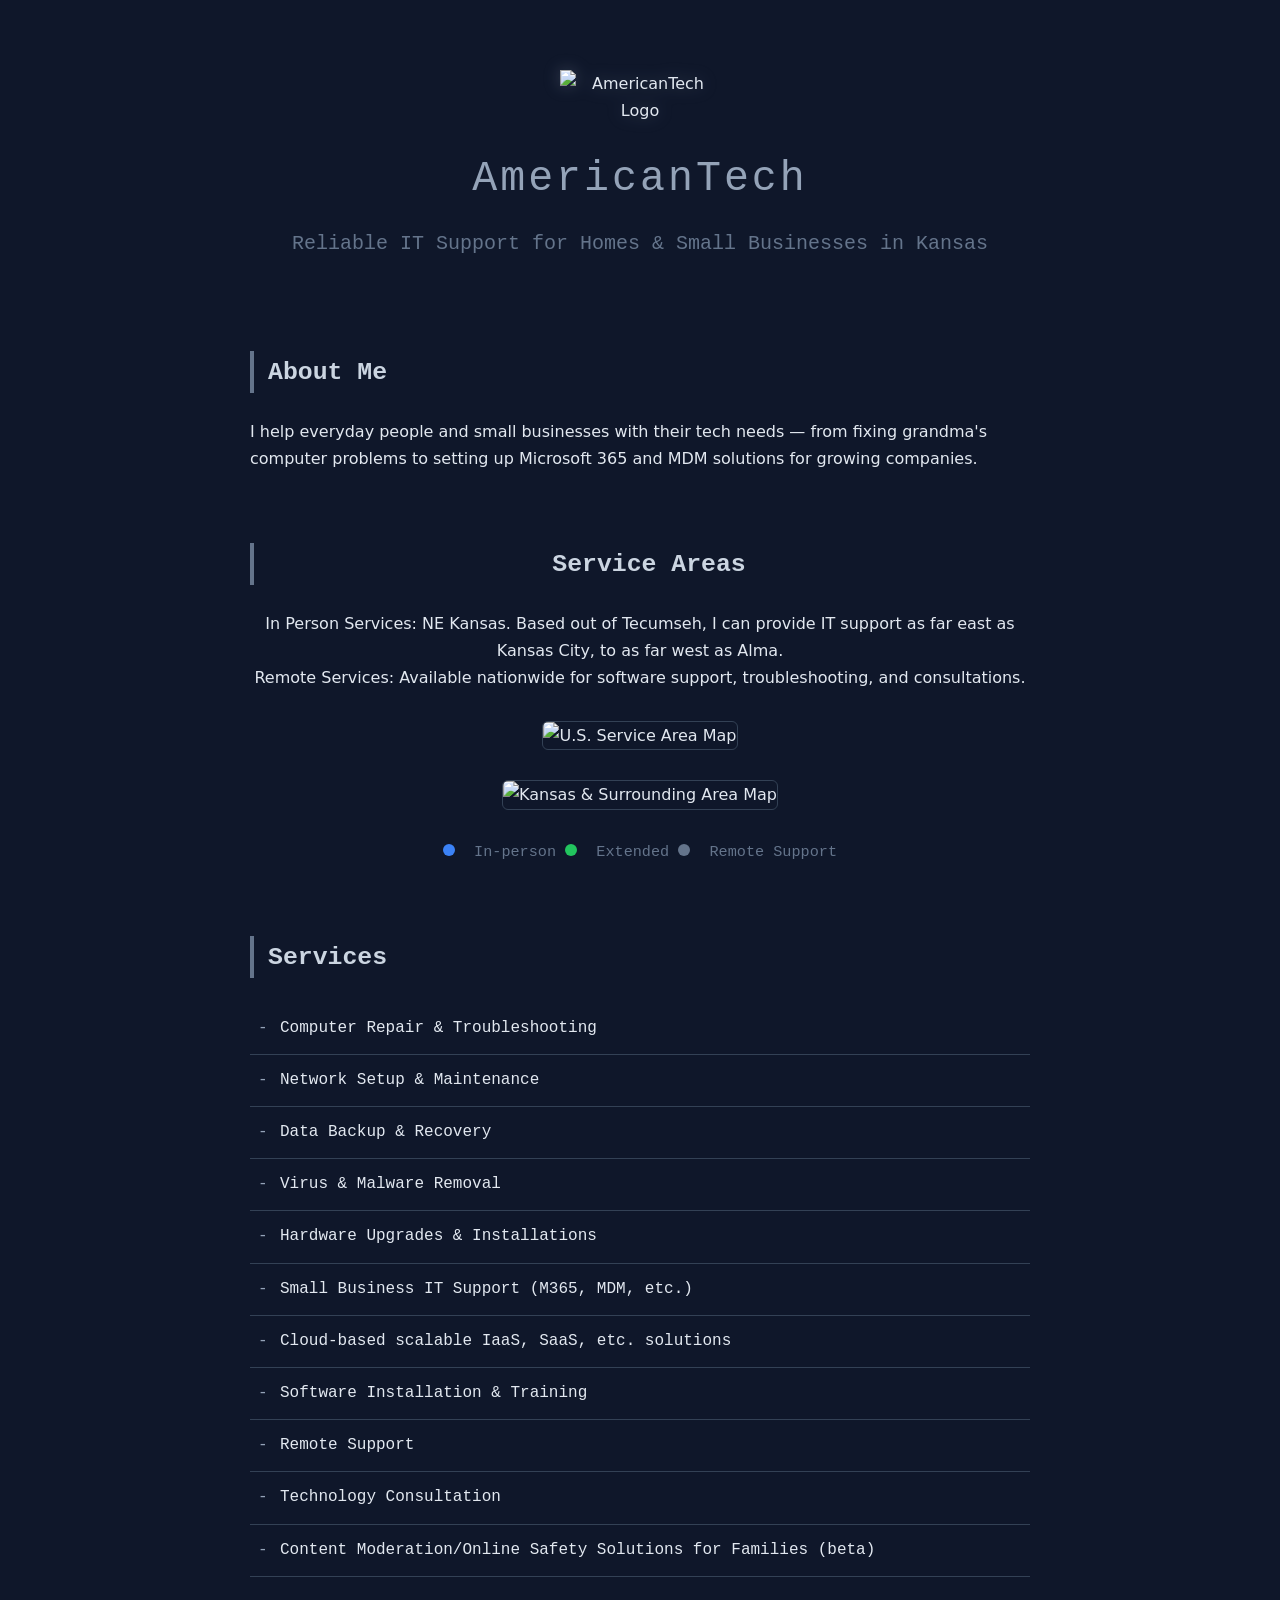
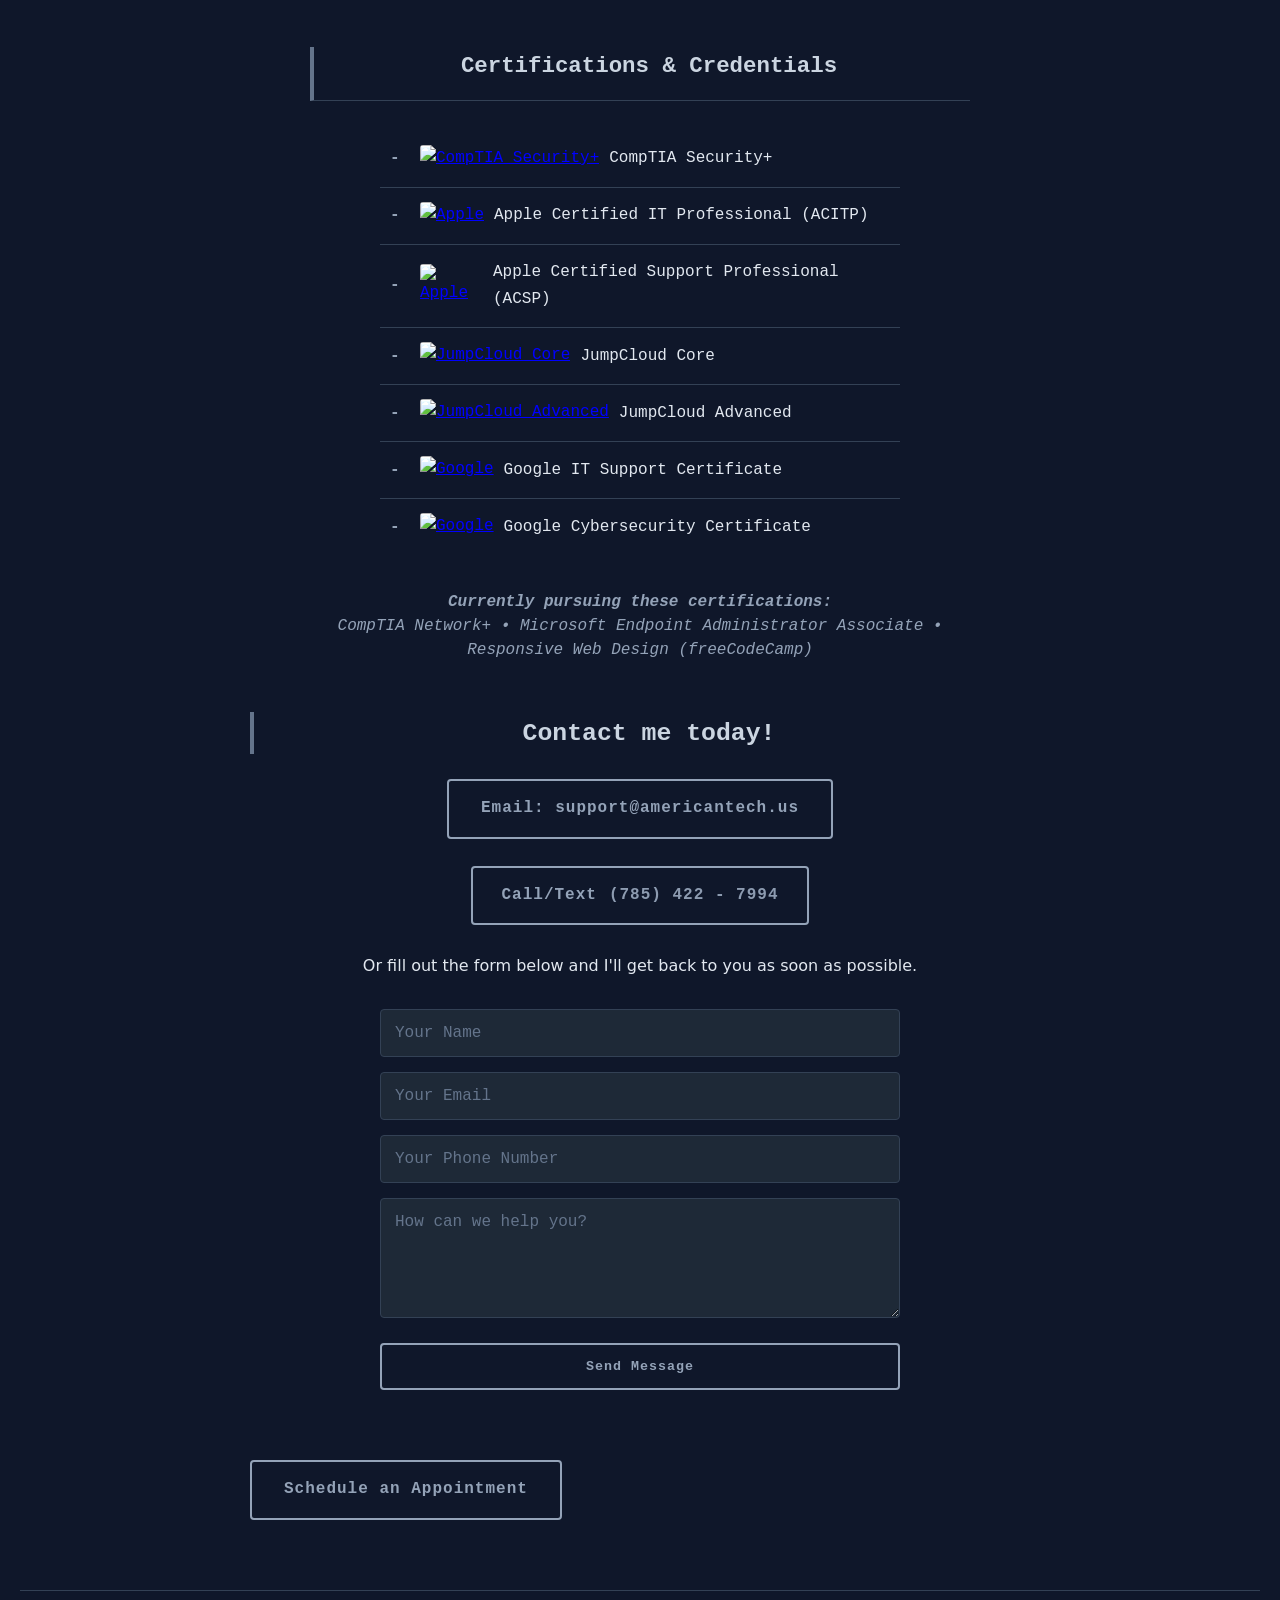
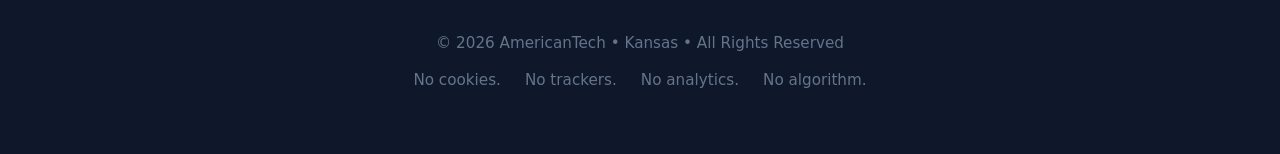
==== index.html @ 31644915 "added proton calendar link" ====
<!DOCTYPE html>
<html lang="en">
<head>
    <meta charset="UTF-8">
    <meta name="viewport" content="width=device-width, initial-scale=1.0">
    <meta http-equiv="X-UA-Compatible" content="ie=edge">
    <title>AmericanTech | Kansas IT Support</title>

    <!-- Favicons -->
    <link rel="apple-touch-icon" sizes="180x180" href="/apple-touch-icon.png">
    <link rel="icon" type="image/png" sizes="32x32" href="/favicon-32x32.png">
    <link rel="icon" type="image/png" sizes="16x16" href="/favicon-16x16.png">
    <link rel="manifest" href="/site.webmanifest">

    <!-- Open Graph -->
    <meta property="og:title" content="AmericanTech | Kansas IT Support">
    <meta property="og:description" content="Reliable IT support for homes and small businesses in Kansas. Computer repair, Microsoft 365, MDM, and more.">
    <meta property="og:image" content="https://i.imgur.com/OjDt1sA.png">
    <meta property="og:type" content="website">

    <link rel="stylesheet" href="style.css">
</head>
<body>
    <main>
        <header>
            <img src="https://i.imgur.com/STsCHxp.png" alt="AmericanTech Logo" class="logo">
            <h1>AmericanTech</h1>
            <p class="tagline">Reliable IT Support for Homes & Small Businesses in Kansas</p>
        </header>

        <section class="about">
            <h2>About Me</h2>
            <p>I help everyday people and small businesses with their tech needs — from fixing grandma's computer problems to setting up Microsoft 365 and MDM solutions for growing companies.</p>
        </section>

        <section class="service-areas">
            <h2>Service Areas</h2>
            <p>In Person Services: NE Kansas. Based out of Tecumseh, I can provide IT support as far east as Kansas City, to as far west as Alma.</p>
            <p>Remote Services: Available nationwide for software support, troubleshooting, and consultations.</p>

            <div class="maps-container">
                <div class="map-item">
                    <img src="https://i.imgur.com/ue4Z1I2.png" alt="U.S. Service Area Map" class="service-map">
                </div>
                <div class="map-item">
                    <img src="https://i.imgur.com/4aeCOlP.png" alt="Kansas & Surrounding Area Map" class="service-map">
                </div>
            </div>

            <p class="legend">
    <span><span class="blue-dot"></span> In-person</span>
    <span><span class="green-dot"></span> Extended</span>
    <span><span class="grey-dot"></span> Remote Support</span>
            </p>
        </section>

        <!-- Lightbox Modal -->
        <div id="imageModal" class="modal">
            <span class="close">&times;</span>
            <img class="modal-content" id="modalImage">
        </div>

        <section class="services">
            <h2>Services</h2>
            <ul>
                <li>Computer Repair & Troubleshooting</li>
                <li>Network Setup & Maintenance</li>
                <li>Data Backup & Recovery</li>
                <li>Virus & Malware Removal</li>
                <li>Hardware Upgrades & Installations</li>
                <li>Small Business IT Support (M365, MDM, etc.)</li>
                <li>Cloud-based scalable IaaS, SaaS, etc. solutions
                <li>Software Installation & Training</li>
                <li>Remote Support</li>
                <li>Technology Consultation</li>
                <li>Content Moderation/Online Safety Solutions for Families (beta)</li>
            </ul>
        </section>

        <section class="certifications">
    <h2>Certifications & Credentials</h2>
    <ul>
        <li>
            <a href="https://www.credly.com/badges/e0374ec5-30a9-43d9-974e-ed17406a9a95/public_url" 
               target="_blank" rel="noopener noreferrer">
                <img src="https://i.imgur.com/MEglCe9.png" alt="CompTIA Security+" class="cert-logo">
            </a>
            <a href="https://www.credly.com/badges/e0374ec5-30a9-43d9-974e-ed17406a9a95/public_url" 
               target="_blank" rel="noopener noreferrer" class="cert-text-link">
                CompTIA Security+
            </a>
        </li>
        <li>
            <a href="https://www.credly.com/badges/e6b639a4-8bae-4898-a53c-46f7df74fb2b/public_url" 
               target="_blank" rel="noopener noreferrer">
                <img src="https://i.imgur.com/LoBJyKa.jpg" alt="Apple" class="cert-logo">
            </a>
            <a href="https://www.credly.com/badges/e6b639a4-8bae-4898-a53c-46f7df74fb2b/public_url" 
               target="_blank" rel="noopener noreferrer" class="cert-text-link">
                Apple Certified IT Professional (ACITP)
            </a>
        </li>
        <li>
            <a href="https://www.credly.com/badges/9a7cb357-e972-4f66-93a4-2a0abbffe0ad/public_url" 
               target="_blank" rel="noopener noreferrer">
                <img src="https://i.imgur.com/LoBJyKa.jpg" alt="Apple" class="cert-logo">
            </a>
            <a href="https://www.credly.com/badges/9a7cb357-e972-4f66-93a4-2a0abbffe0ad/public_url" 
               target="_blank" rel="noopener noreferrer" class="cert-text-link">
                Apple Certified Support Professional (ACSP)
            </a>
        </li>
        <li>
            <a href="https://www.credly.com/badges/0f497268-2b4e-4050-8887-221978a3150c/public_url" 
               target="_blank" rel="noopener noreferrer">
                <img src="https://i.imgur.com/jAkARPW.jpeg" alt="JumpCloud Core" class="cert-logo">
            </a>
            <a href="https://www.credly.com/badges/0f497268-2b4e-4050-8887-221978a3150c/public_url" 
               target="_blank" rel="noopener noreferrer" class="cert-text-link">
                JumpCloud Core
            </a>
        </li>
        <li>
            <a href="https://www.credly.com/badges/45c05d7d-54f4-44d7-ae48-1dbff0b9983d/public_url" 
               target="_blank" rel="noopener noreferrer">
                <img src="https://i.imgur.com/jAkARPW.jpeg" alt="JumpCloud Advanced" class="cert-logo">
            </a>
            <a href="https://www.credly.com/badges/45c05d7d-54f4-44d7-ae48-1dbff0b9983d/public_url" 
               target="_blank" rel="noopener noreferrer" class="cert-text-link">
                JumpCloud Advanced
            </a>
        </li>
        <li>
            <a href="https://www.credly.com/badges/65a266fc-5dd4-475c-aef1-70b13d8031a7/public_url" 
               target="_blank" rel="noopener noreferrer">
                <img src="https://i.imgur.com/poLG7Zv.jpeg" alt="Google" class="cert-logo">
            </a>
            <a href="https://www.credly.com/badges/65a266fc-5dd4-475c-aef1-70b13d8031a7/public_url" 
               target="_blank" rel="noopener noreferrer" class="cert-text-link">
                Google IT Support Certificate
            </a>
        </li>
        <li>
            <a href="https://www.credly.com/badges/c6a2cbba-5764-485b-87e7-cbfbe67cacf2/public_url" 
               target="_blank" rel="noopener noreferrer">
                <img src="https://i.imgur.com/poLG7Zv.jpeg" alt="Google" class="cert-logo">
            </a>
            <a href="https://www.credly.com/badges/c6a2cbba-5764-485b-87e7-cbfbe67cacf2/public_url" 
               target="_blank" rel="noopener noreferrer" class="cert-text-link">
                Google Cybersecurity Certificate
            </a>
        </li>
    </ul>
    
    <p class="currently-working">
        <strong>Currently pursuing these certifications:</strong><br>
        CompTIA Network+ • Microsoft Endpoint Administrator Associate • Responsive Web Design (freeCodeCamp)
    </p>
</section>

        <section class="contact">
            <h2>Contact me today!</h2>
            
            <a href="mailto:support@americantech.us" class="btn">Email: support@americantech.us</a>
            <br><br>
            <a href="tel:7854227994" class="btn phone-btn">
    <span class="btn-text">Call/Text</span>
    <span class="phone-number">(785) 422 - 7994</span>
</a>
            <br><br>
            <p>Or fill out the form below and I'll get back to you as soon as possible.</p>

            <form id="contact-form" class="contact-form">
                <input type="text" name="name" placeholder="Your Name" required>
                <input type="email" name="email" placeholder="Your Email" required>
                <input type="tel" name="phone" placeholder="Your Phone Number">
                <textarea name="message" placeholder="How can we help you?" rows="5" required></textarea>
                <input type="hidden" name="_subject" value="New Contact Form Submission - AmericanTech.us">
                <button type="submit" class="btn">Send Message</button>
            </form>

            <div id="success-message" class="success-message" style="display: none;">
                <h3>Thank you!</h3>
                <p>Your message has been sent successfully.<br>I’ll get back to you as soon as possible.</p>
            </div>
        </section>
        <section> 
<a href="https://calendar.proton.me/bookings#OFchzeEHmMRpaIDVRrzxe9zcpoV0NILUfD890paHJgc=" 
   target="_blank" 
   rel="noopener" 
   class="btn">
   Schedule an Appointment
</a> </section>
    </main>

    <footer>
    <p>&copy; 2026 AmericanTech • Kansas • <span>All Rights Reserved</span></p>
    
    <p class="privacy-statement">
        <span>No cookies.</span>
        <span>No trackers.</span>
        <span>No analytics.</span>
        <span>No algorithm.</span>
    </p>
    </footer>

    <script>
    // Lightbox w/ zoom & android back button support
    document.addEventListener('DOMContentLoaded', function() {
        const modal = document.getElementById("imageModal");
        const modalImg = document.getElementById("modalImage");
        const images = document.querySelectorAll('.service-map');
        let isZoomed = false;

        // Open modal when clicking a map on the page
        images.forEach(img => {
            img.addEventListener('click', function() {
                modal.style.display = "flex";
                modalImg.src = this.src;
                resetZoom();
            });
        });

        function resetZoom() {
            isZoomed = false;
            modalImg.style.transform = 'scale(1)';
            modalImg.style.transformOrigin = 'center center';
        }

        // Click / tap on the big image inside the modal = zoom at that exact point
        modalImg.addEventListener('click', function(e) {
            e.stopPropagation();   // don't close the modal

            if (!isZoomed) {
                // Get click position relative to the image
                const rect = modalImg.getBoundingClientRect();
                const xPercent = ((e.clientX - rect.left) / rect.width) * 100;
                const yPercent = ((e.clientY - rect.top) / rect.height) * 100;

                // Zoom in at the clicked point
                modalImg.style.transformOrigin = `${xPercent}% ${yPercent}%`;
                modalImg.style.transform = 'scale(2.5)';   // you can change 2.5 to 2 or 3
                isZoomed = true;
            } else {
                resetZoom();
            }
        });

        // Close with X or clicking outside the image
        document.querySelector('.close').addEventListener('click', () => {
            modal.style.display = "none";
            resetZoom();
        });

        modal.addEventListener('click', (e) => {
            if (e.target === modal) {
                modal.style.display = "none";
                resetZoom();
            }
        });
    });
    </script>

    <script>
        // Contact form with Formspree (no redirect)
        const form = document.getElementById('contact-form');
        const successMessage = document.getElementById('success-message');

        form.addEventListener('submit', async function (e) {
            e.preventDefault();

            const formData = new FormData(form);

            try {
                const response = await fetch('https://formspree.io/f/xdajndgg', {
                    method: 'POST',
                    body: formData,
                    headers: { 'Accept': 'application/json' }
                });

                if (response.ok) {
                    form.style.display = 'none';
                    successMessage.style.display = 'block';
                    form.reset();
                } else {
                    alert('Something went wrong. Please use the email or phone links above.');
                }
            } catch (err) {
                alert('Network error. Please use the email or phone links above.');
            }
        });
    </script>

    <script>
    // Lightbox with Android Back button support
    document.addEventListener('DOMContentLoaded', function() {
        const modal = document.getElementById("imageModal");
        const modalImg = document.getElementById("modalImage");
        const images = document.querySelectorAll('.service-map');
        let isModalOpen = false;

        // Open modal
        images.forEach(img => {
            img.addEventListener('click', function() {
                modal.style.display = "flex";
                modalImg.src = this.src;
                isModalOpen = true;
                
                // Push a fake history state so Back button works
                history.pushState({ modalOpen: true }, '');
            });
        });

        // Close with X or clicking outside
        document.querySelector('.close').addEventListener('click', closeModal);
        modal.addEventListener('click', (e) => {
            if (e.target === modal) closeModal();
        });

        // Handle Android Back button
        window.addEventListener('popstate', function(e) {
            if (isModalOpen) {
                closeModal();
                // Prevent actual back navigation
                history.pushState(null, '');
            }
        });

        function closeModal() {
            modal.style.display = "none";
            isModalOpen = false;
        }
    });
    </script> 
</body>
</html>
---- style.css ----
/* Techy Grey-Blue Code Style */
* {
    margin: 0;
    padding: 0;
    box-sizing: border-box;
}

body {
    font-family: 'Segoe UI', system-ui, -apple-system, sans-serif;
    background-color: #0f172a;           /* Deep slate blue-grey */
    color: #e2e8f0;
    line-height: 1.7;
    padding: 20px;
}

header {
    text-align: center;
    padding: 50px 20px 40px;
}

.logo {
    max-width: 160px;
    margin-bottom: 20px;
    filter: drop-shadow(0 0 8px rgba(148, 163, 184, 0.3));
}

h1 {
    font-family: 'Courier New', Courier, monospace;
    color: #94a3b8;
    font-size: 2.6rem;
    letter-spacing: 3px;
    font-weight: normal;
}

.tagline {
    color: #64748b;
    font-size: 1.25rem;
    margin-top: 12px;
    font-family: 'Courier New', Courier, monospace;
}

section {
    max-width: 820px;
    margin: 50px auto;
    padding: 0 20px;
}

h2 {
    color: #cbd5e1;
    font-family: 'Courier New', Courier, monospace;
    font-size: 1.55rem;
    margin-bottom: 25px;
    border-left: 4px solid #64748b;
    padding-left: 14px;
}

ul {
    list-style: none;
}

ul li {
    padding: 12px 0 12px 30px;
    border-bottom: 1px solid #334155;
    position: relative;
    font-family: 'Consolas', 'Courier New', monospace;
}

ul li:before {
    content: "- ";
    color: #94a3b8;
    position: absolute;
    left: 8px;
}

.btn {
    display: inline-block;
    background-color: transparent;
    color: #94a3b8;
    border: 2px solid #94a3b8;
    padding: 14px 32px;
    text-decoration: none;
    border-radius: 4px;
    font-family: 'Courier New', Courier, monospace;
    font-weight: bold;
    letter-spacing: 1px;
    transition: all 0.3s;
}

.btn:hover {
    background-color: #94a3b8;
    color: #0f172a;
    transform: translateY(-3px);
}

.contact {
    text-align: center;
}

.phone {
    margin-top: 15px;
    color: #94a3b8;
    font-family: 'Courier New', Courier, monospace;
}

footer {
    text-align: center;
    padding: 40px 20px;
    color: #64748b;
    font-size: 0.95rem;
    border-top: 1px solid #334155;
    margin-top: 60px;
}

/* Mobile Responsiveness */
@media (max-width: 600px) {
    h1 { font-size: 2.1rem; letter-spacing: 2px; }
    .tagline { font-size: 1.05rem; }
}

.certifications {
    text-align: center;
    max-width: 700px;
    margin: 50px auto;
    padding: 0 20px;
}

.certifications h2 {
    color: #cbd5e1;
    font-family: 'Courier New', Courier, monospace;
    font-size: 1.4rem;
    margin-bottom: 30px;
    border-bottom: 1px solid #334155;
    padding-bottom: 15px;
}

.certifications ul {
    display: inline-block;
    text-align: left;
    width: 100%;
    max-width: 520px;
    list-style: none;
    padding: 0;
}

.certifications li {
    font-family: 'Consolas', 'Courier New', monospace;
    padding: 14px 0 14px 40px;
    border-bottom: 1px solid #334155;
    position: relative;
    color: #e2e8f0;
}

.certifications li:before {
    content: "- ";
    color: #94a3b8;
    position: absolute;
    left: 10px;
    font-weight: bold;
}

/* Make the last item have no bottom border */
.certifications li:last-child {
    border-bottom: none;
}

.currently-working {
    color: #94a3b8;
    font-style: italic;
    margin-top: 35px;
    font-family: 'Courier New', Courier, monospace;
    line-height: 1.5;
}

.service-areas { text-align: center; }

.maps-container {
    display: flex;
    flex-direction: column;
    gap: 30px;
    align-items: center;
    margin: 30px 0;
}

.map-item { max-width: 520px; width: 100%; cursor: zoom-in; }

.service-map {
    width: 100%;
    height: auto;
    border-radius: 6px;
    border: 1px solid #334155;
    transition: transform 0.2s;
}

.service-map:hover { transform: scale(1.03); }

.legend {
    font-family: 'Consolas', 'Courier New', monospace;
    color: #64748b;
    font-size: 0.95rem;
    margin-top: 15px;
}

/* Shared dot styling */
.blue-dot,
.green-dot,
.grey-dot {
    display: inline-block;
    width: 12px;
    height: 12px;
    border-radius: 50%;
    margin-right: 10px;
}

.blue-dot  { background: #3b82f6; }
.green-dot { background: #22c55e; }
.grey-dot  { background: #64748b; }

/* Mobile layout */
@media (max-width: 600px) {
    .legend {
        display: flex;
        flex-direction: column;
        align-items: flex-start;
        gap: 10px;
        max-width: 220px;
        margin: 20px auto 0;
    }

    .legend span {
        flex-shrink: 0;
    }
}

/* Lightbox */
.modal {
    display: none;
    position: fixed;
    z-index: 1000;
    left: 0; top: 0;
    width: 100%; height: 100%;
    background-color: rgba(15, 23, 42, 0.95);
    align-items: center;
    justify-content: center;
}

.modal-content {
    max-width: 95%;
    max-height: 90%;
    border: 2px solid #64748b;
    border-radius: 6px;
}

.close {
    position: absolute;
    top: 25px;
    right: 35px;
    color: #94a3b8;
    font-size: 40px;
    font-weight: bold;
    cursor: pointer;
}

.close:hover { color: #e2e8f0; }

section {
    margin-bottom: 70px;   /* more space on all devices */
}

@media (max-width: 600px) {
    section {
        margin-bottom: 60px;   /* extra spacing on phones */
    }
}

.contact-form {
    max-width: 520px;
    margin: 30px auto 0;
    display: flex;
    flex-direction: column;
    gap: 15px;
}

.contact-form input,
.contact-form textarea {
    padding: 14px;
    background-color: #1e2937;
    border: 1px solid #334155;
    border-radius: 4px;
    color: #e2e8f0;
    font-family: 'Consolas', 'Courier New', monospace;
    font-size: 1rem;
}

.contact-form input::placeholder,
.contact-form textarea::placeholder {
    color: #64748b;
}

.contact-form button {
    margin-top: 10px;
}

.success-message {
    text-align: center;
    padding: 30px;
    background-color: #1e2937;
    border: 2px solid #94a3b8;
    border-radius: 6px;
    color: #94a3b8;
    max-width: 520px;
    margin: 30px auto 0;
    font-family: 'Consolas', 'Courier New', monospace;
}

.success-message h3 {
    color: #cbd5e1;
    margin-bottom: 12px;
}

/* Phone Button - Responsive */
.phone-btn {
    display: inline-flex;
    flex-direction: column;           /* default = stacked */
    align-items: center;
    gap: 4px;
    padding: 14px 28px;
}

.phone-btn .btn-text {
    font-weight: bold;
}

.phone-btn .phone-number {
    font-size: 0.95rem;
    opacity: 0.95;
}

/* Desktop: number appears next to text */
@media (min-width: 600px) {
    .phone-btn {
        flex-direction: row;
        gap: 12px;
    }
    
    .phone-btn .phone-number {
        font-size: 1rem;
    }
}

/* Certification Logos */
.cert-logo {
    height: 28px;                    /* small and clean */
    width: auto;
    vertical-align: middle;
    margin-right: 10px;
    border-radius: 3px;
    filter: brightness(1.1);         /* makes them pop a bit on dark background */
}

/* Make sure list items still line up nicely */
.certifications li {
    display: flex;
    align-items: center;
    padding: 14px 0 14px 40px;
}

/* Make logos a bit larger on desktop only */
.cert-logo {
    height: 28px;           /* mobile size */
    width: auto;
    vertical-align: middle;
    margin-right: 10px;
    border-radius: 3px;
}

@media (min-width: 600px) {
    .cert-logo {
        height: 36px;       /* slightly larger on desktop */
    }
}

/* Make the text a link but look like plain text */
.cert-text-link {
    color: inherit;           /* same color as normal text */
    text-decoration: none;    /* no underline */
}

.cert-text-link:hover {
    color: #cbd5e1;           /* very subtle hover effect */
}

.modal-content {
    max-width: 95%;
    max-height: 90%;
    border: 2px solid #64748b;
    border-radius: 6px;
    transition: transform 0.3s ease;
    cursor: zoom-in;
}

.modal-content.zoomed {
    transform: scale(3);        /* zoom in 2x — feel free to change to 1.8 or 2.5 */
    cursor: zoom-out;
}

.privacy-statement {
    display: flex;
    flex-wrap: wrap;
    justify-content: center;
    gap: 12px 24px;          /* horizontal and vertical spacing */
    margin-top: 12px;
}

.privacy-statement span {
    white-space: nowrap;     /* keeps each phrase together */
}

/* Copyright line - keep "All Rights Reserved" together */
footer > p:first-child {
    white-space: nowrap;           /* keeps whole line from breaking awkwardly */
}

@media (max-width: 600px) {
    footer > p:first-child {
        white-space: normal;       /* allow natural wrapping */
    }
    
    /* Force "All Rights Reserved" to stay together */
    footer > p:first-child span {
        white-space: nowrap;
    }
}
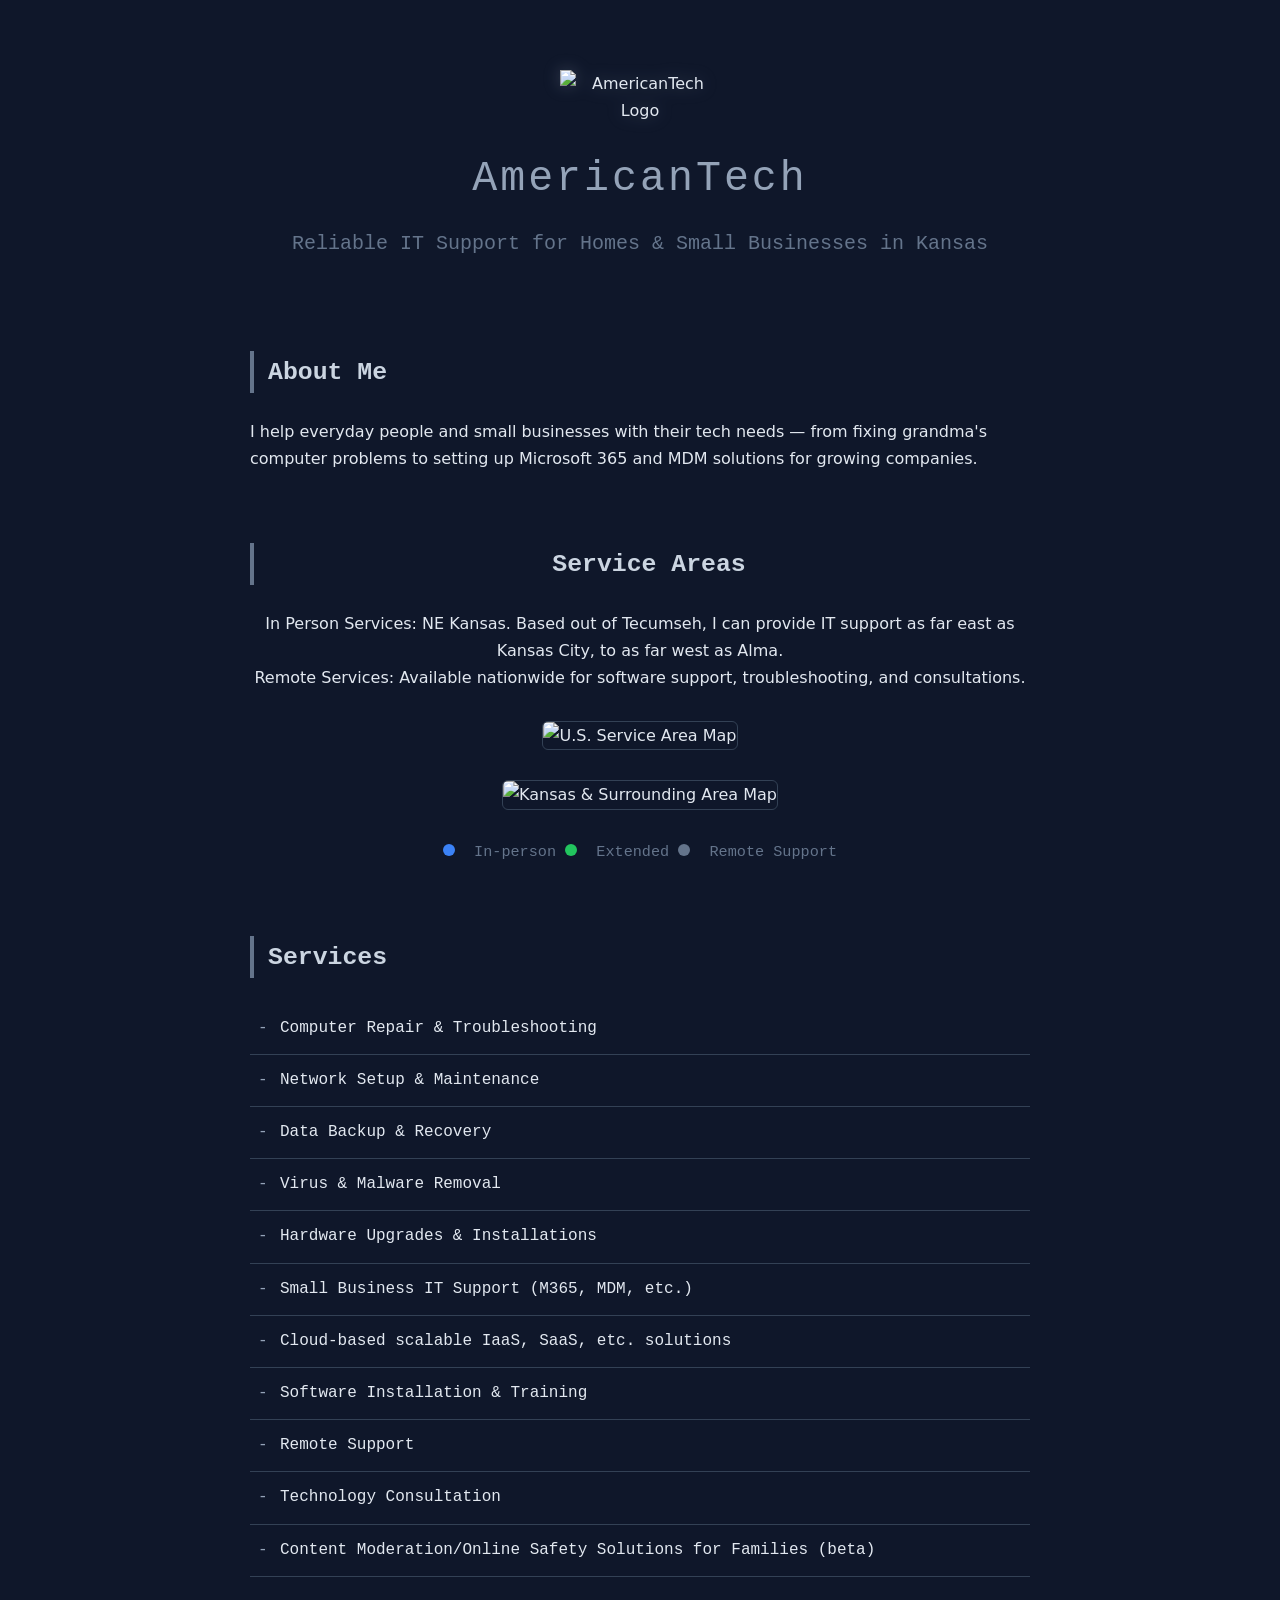
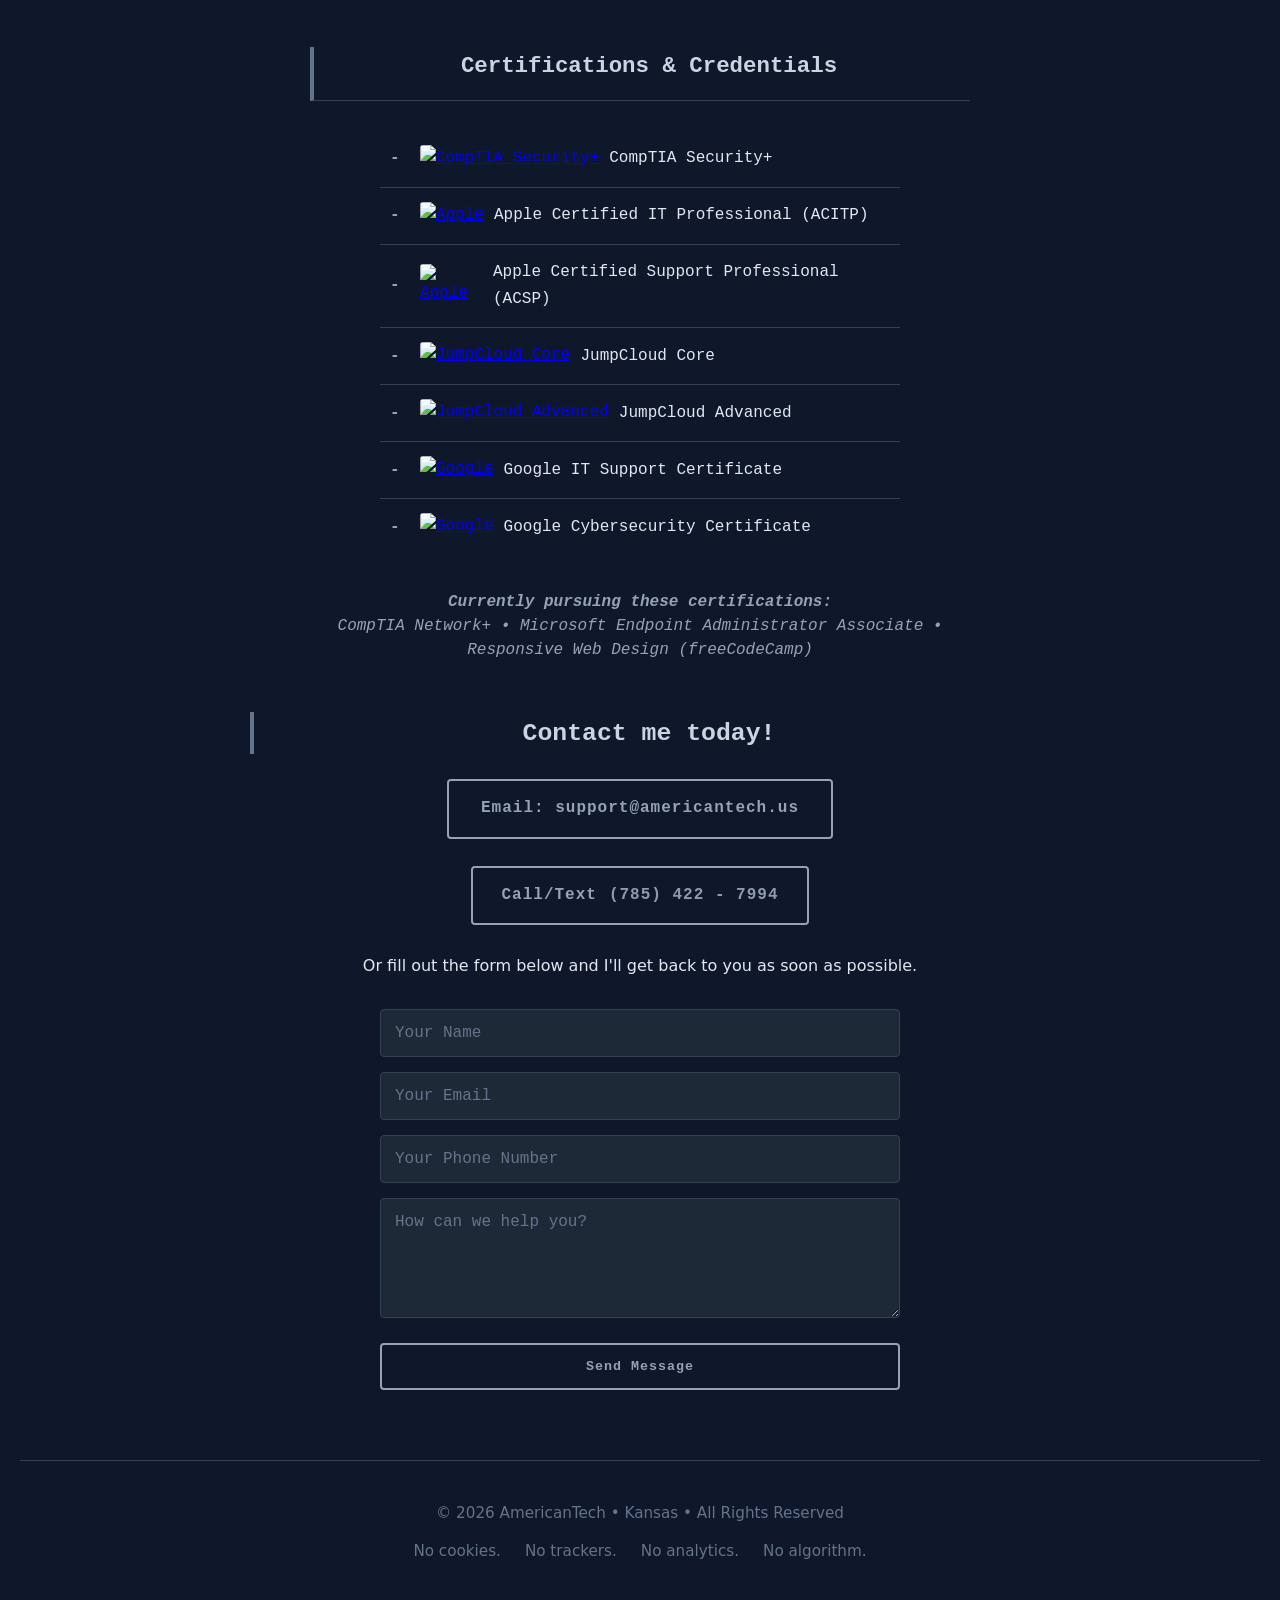
==== commit 0fe2d8ae: "removed proton calendar link." ====
--- a/index.html
+++ b/index.html
@@ -184,13 +184,6 @@
                 <p>Your message has been sent successfully.<br>I’ll get back to you as soon as possible.</p>
             </div>
         </section>
-        <section> 
-<a href="https://calendar.proton.me/bookings#OFchzeEHmMRpaIDVRrzxe9zcpoV0NILUfD890paHJgc=" 
-   target="_blank" 
-   rel="noopener" 
-   class="btn">
-   Schedule an Appointment
-</a> </section>
     </main>
 
     <footer>
@@ -212,7 +205,7 @@
         const images = document.querySelectorAll('.service-map');
         let isZoomed = false;
 
-        // Open modal when clicking a map on the page
+        // Open modal (map)
         images.forEach(img => {
             img.addEventListener('click', function() {
                 modal.style.display = "flex";
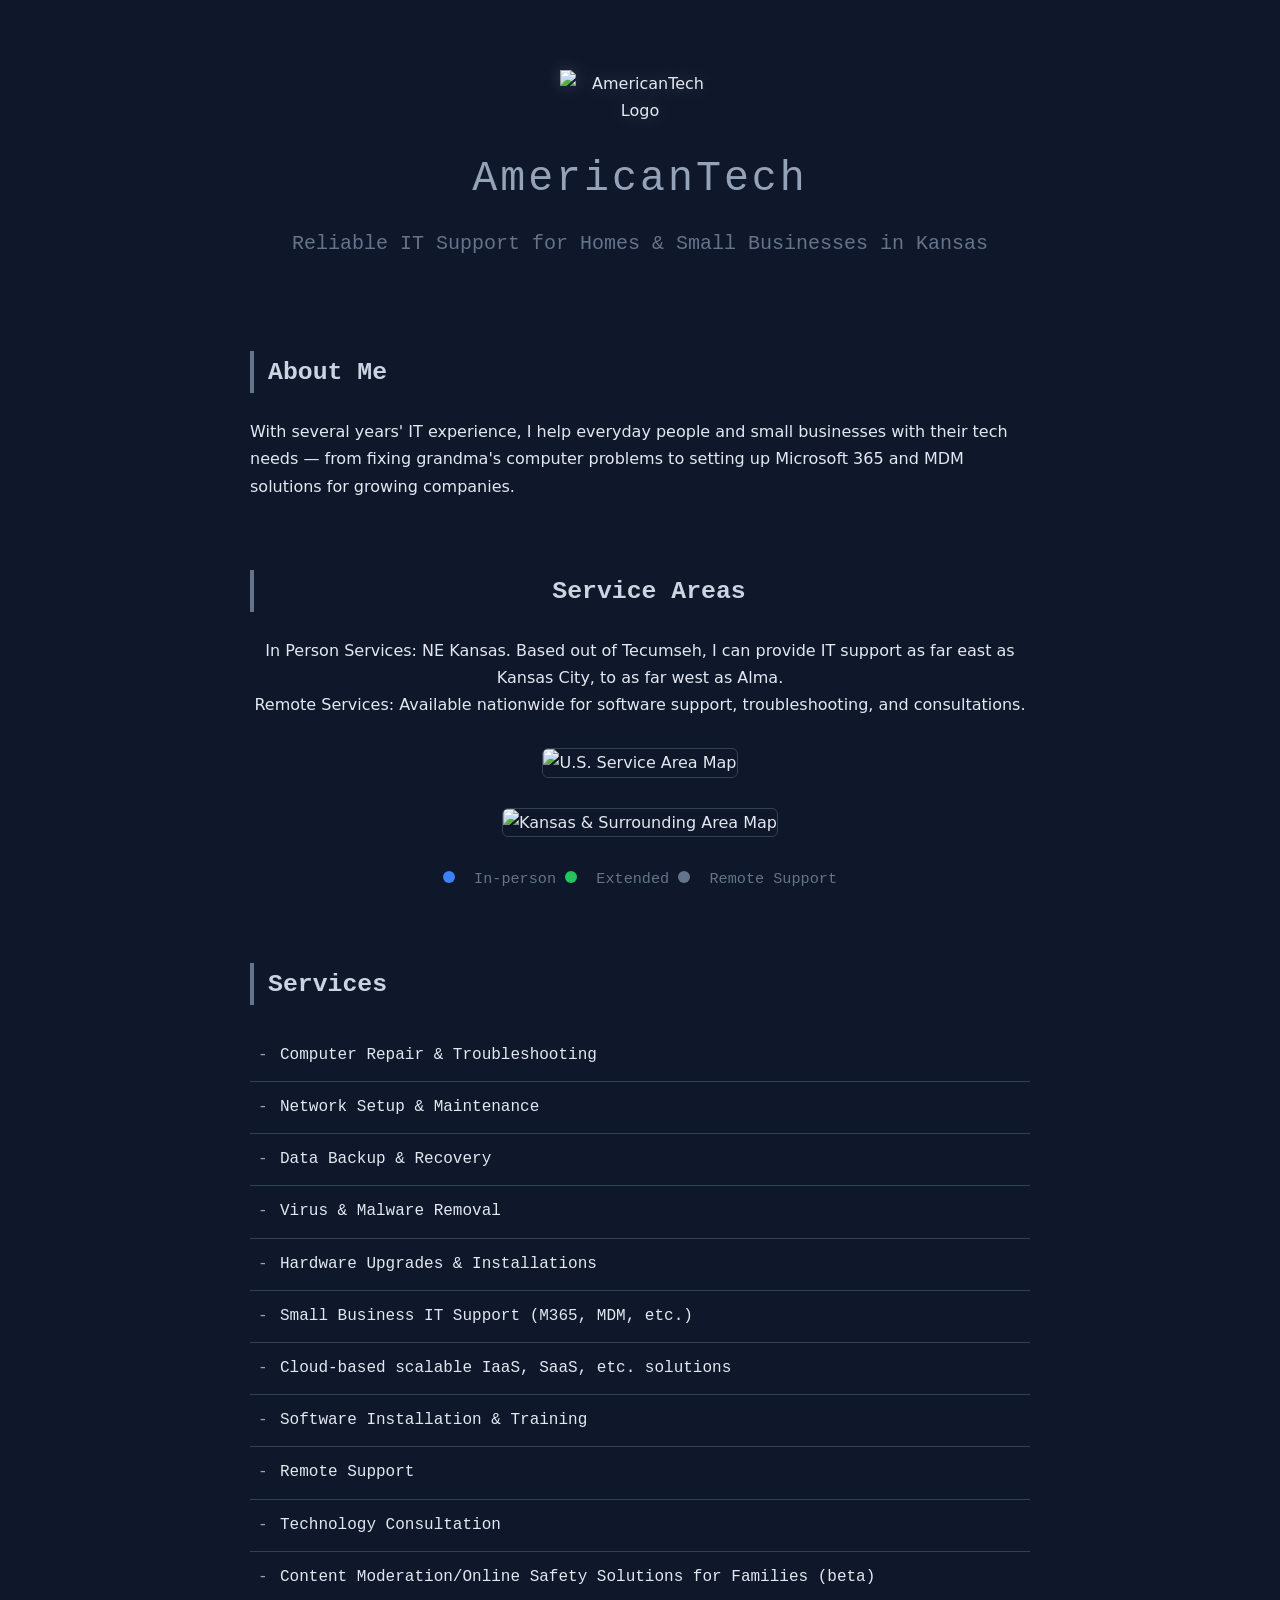
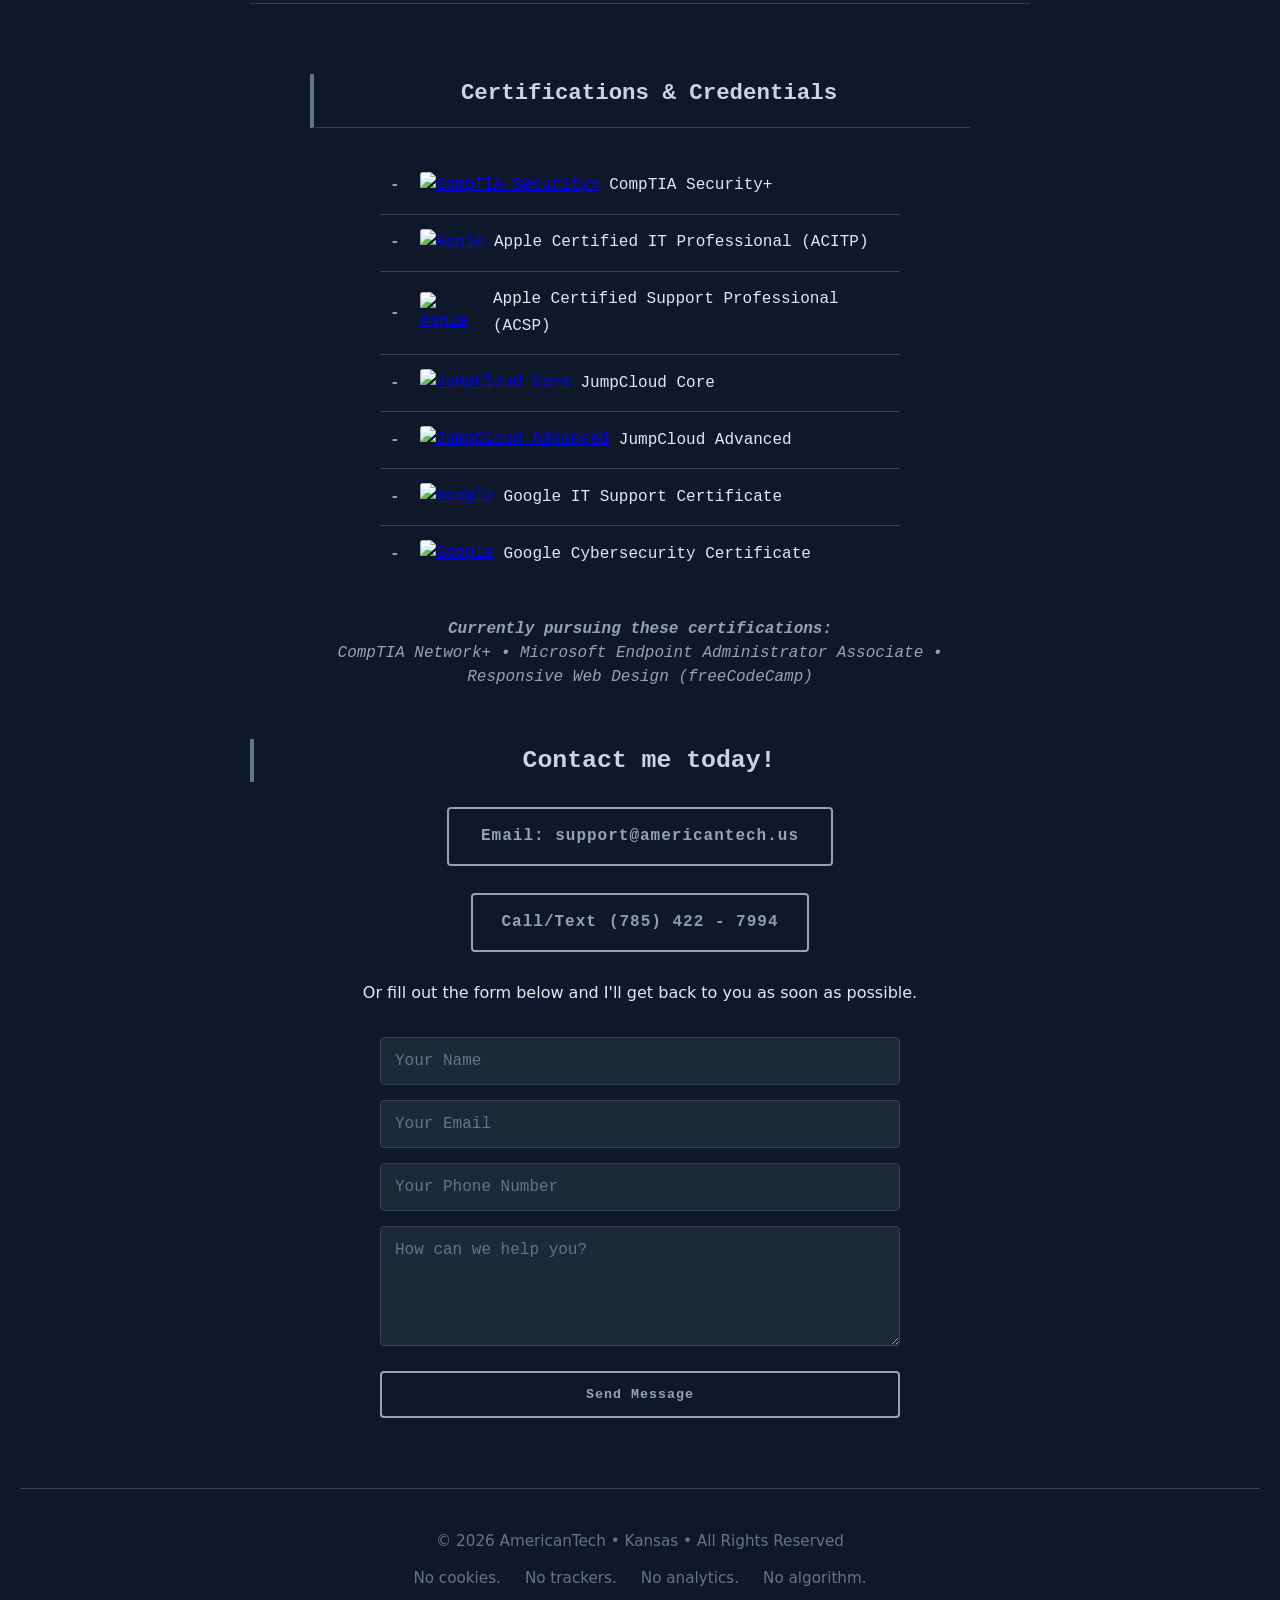
==== commit 2bac8632: "Fix typo in About Me section paragraph" ====
--- a/index.html
+++ b/index.html
@@ -30,7 +30,7 @@
 
         <section class="about">
             <h2>About Me</h2>
-            <p>I help everyday people and small businesses with their tech needs — from fixing grandma's computer problems to setting up Microsoft 365 and MDM solutions for growing companies.</p>
+            <p>With several years' IT experience, I help everyday people and small businesses with their tech needs — from fixing grandma's computer problems to setting up Microsoft 365 and MDM solutions for growing companies.</p>
         </section>
 
         <section class="service-areas">
@@ -43,7 +43,7 @@
                     <img src="https://i.imgur.com/ue4Z1I2.png" alt="U.S. Service Area Map" class="service-map">
                 </div>
                 <div class="map-item">
-                    <img src="https://i.imgur.com/4aeCOlP.png" alt="Kansas & Surrounding Area Map" class="service-map">
+                    <img src="https://i.imgur.com/PyBnEU8.png" alt="Kansas & Surrounding Area Map" class="service-map">
                 </div>
             </div>
 
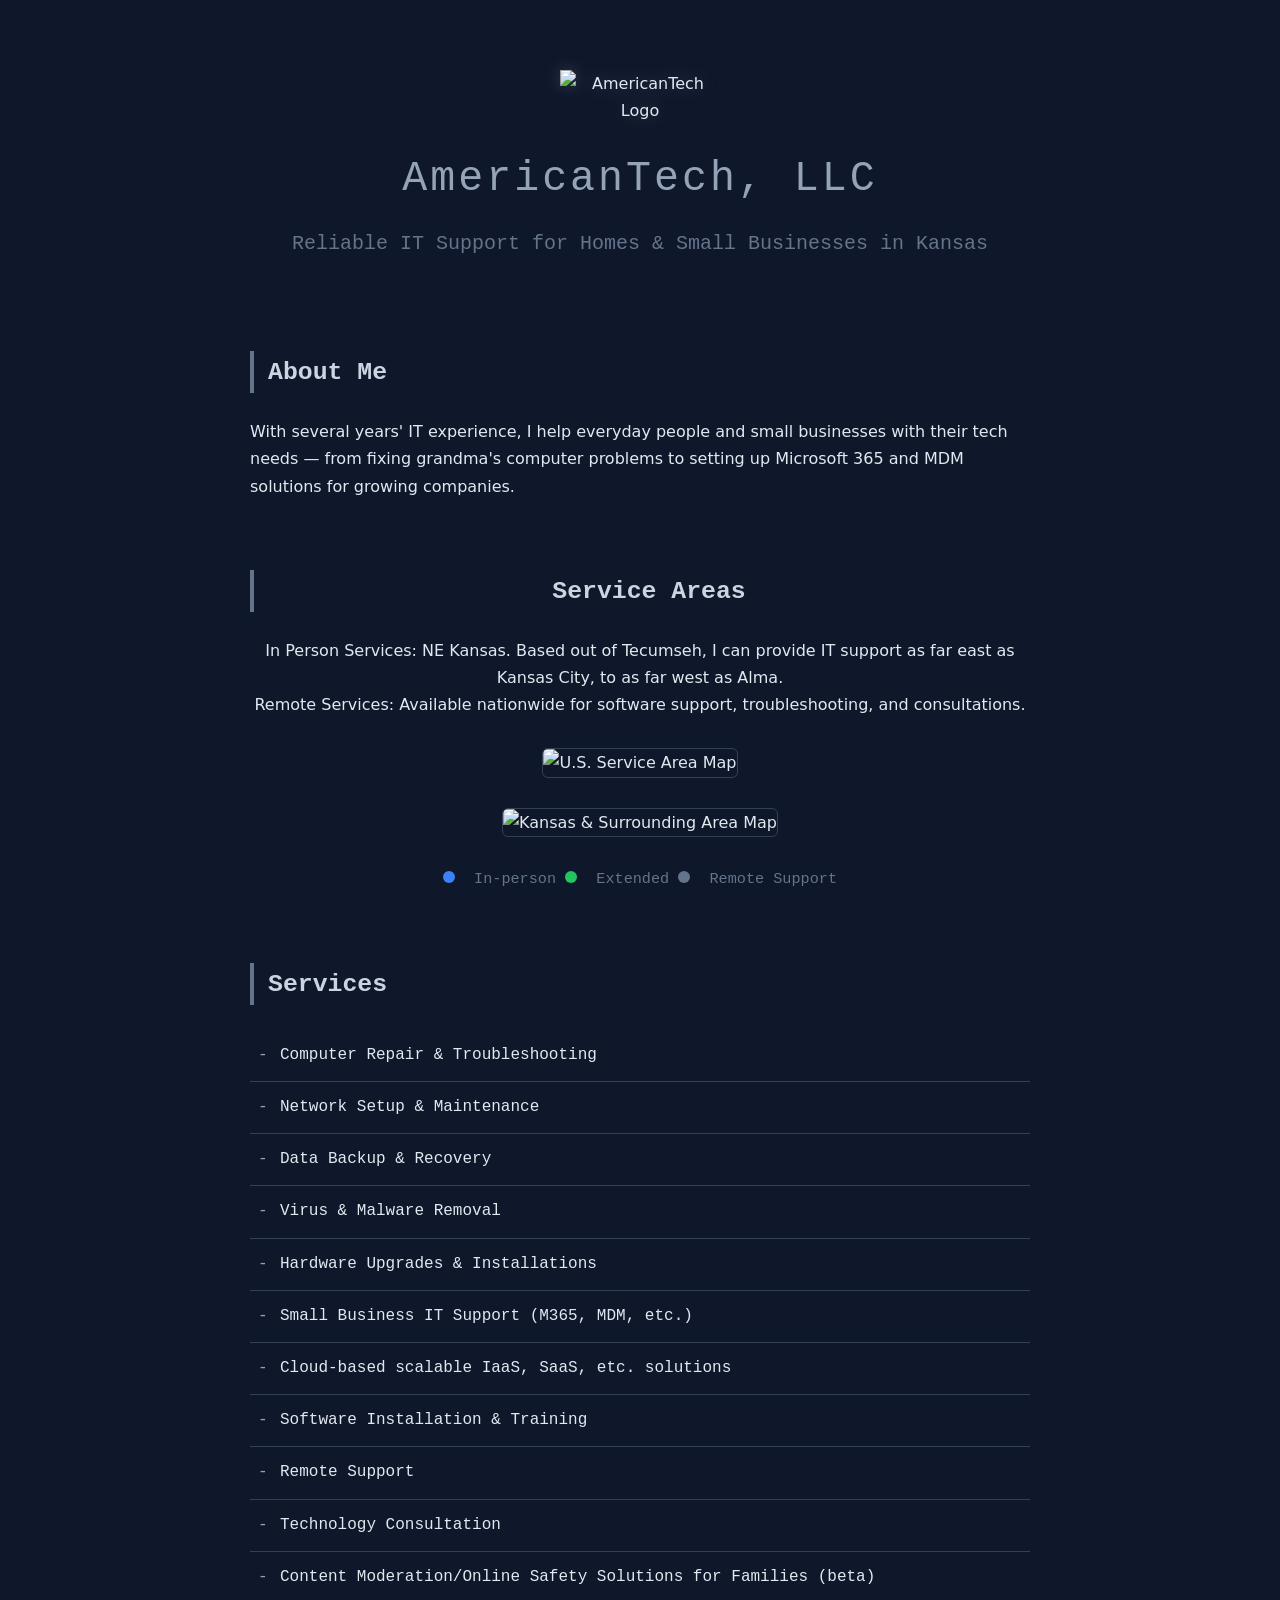
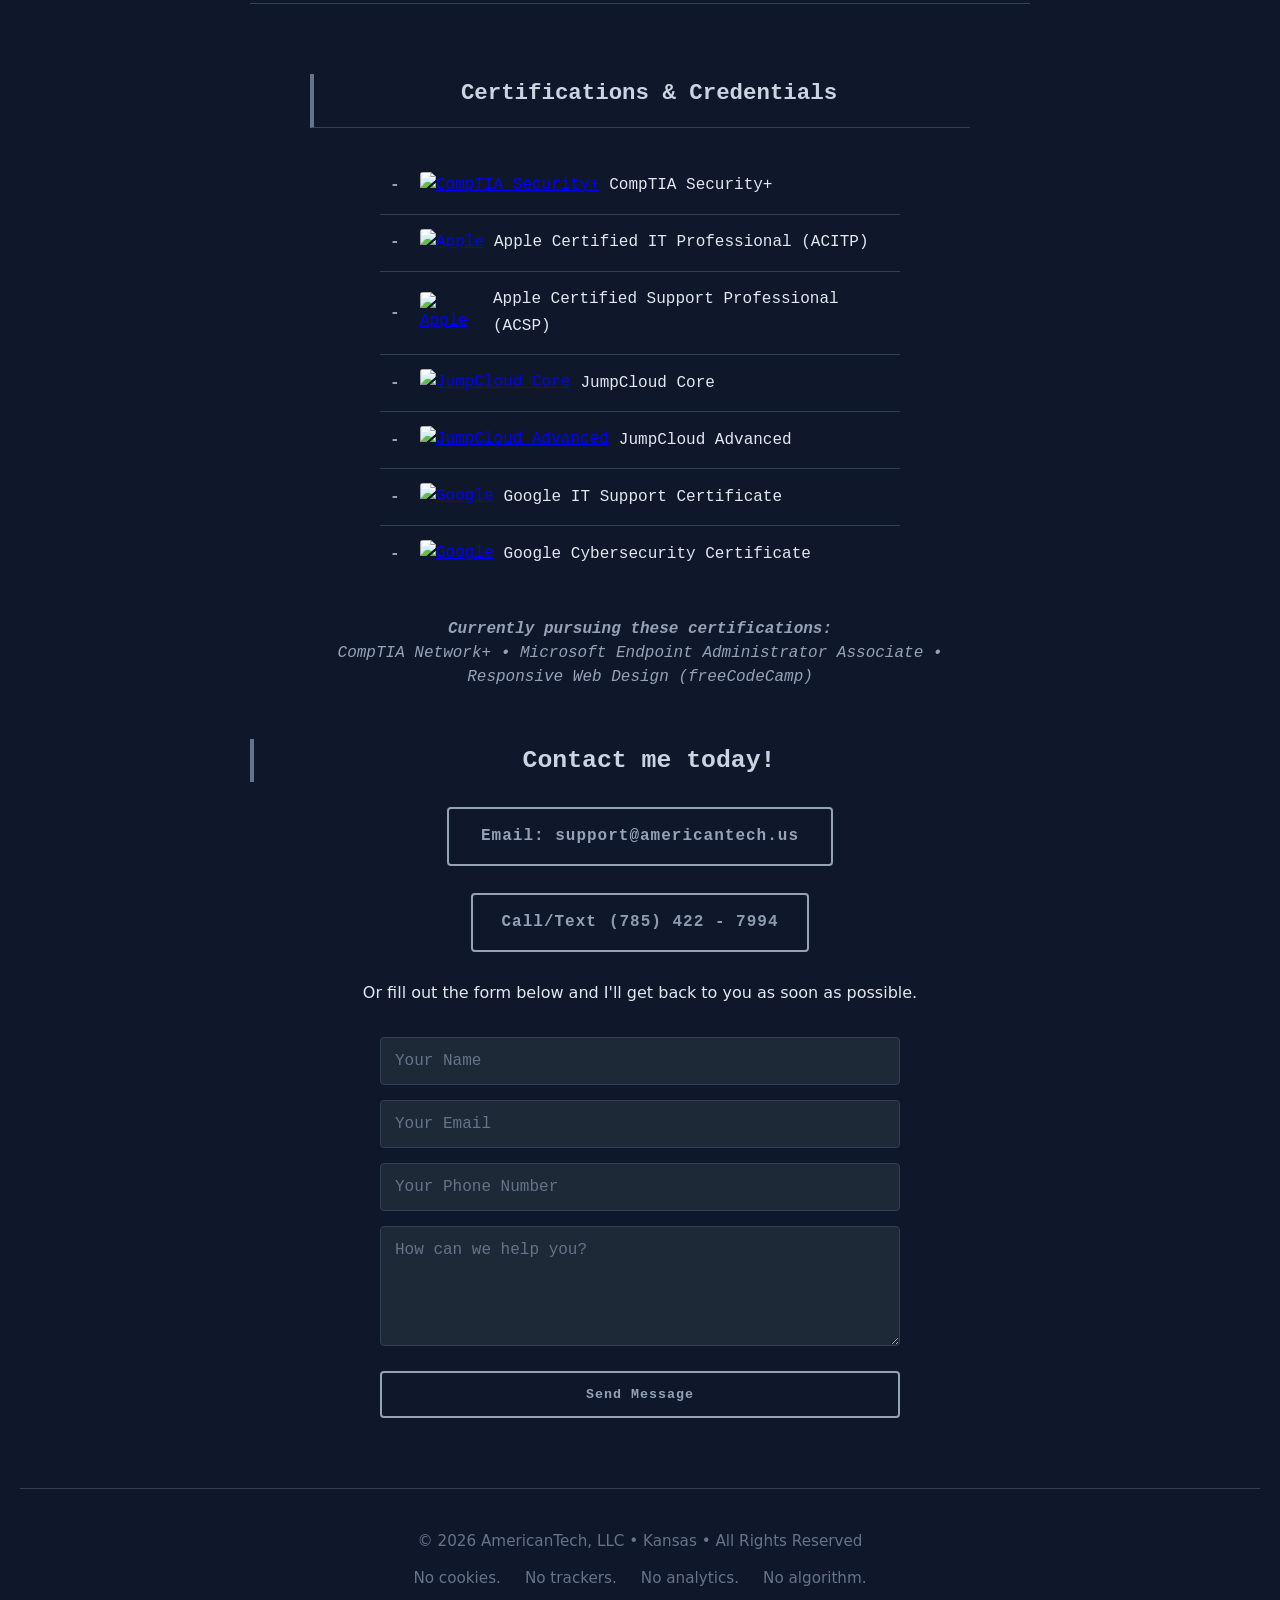
==== commit ba4ac087: "Update company name to include 'LLC' in index.html" ====
--- a/index.html
+++ b/index.html
@@ -13,7 +13,7 @@
     <link rel="manifest" href="/site.webmanifest">
 
     <!-- Open Graph -->
-    <meta property="og:title" content="AmericanTech | Kansas IT Support">
+    <meta property="og:title" content="AmericanTech, LLC | Kansas IT Support">
     <meta property="og:description" content="Reliable IT support for homes and small businesses in Kansas. Computer repair, Microsoft 365, MDM, and more.">
     <meta property="og:image" content="https://i.imgur.com/OjDt1sA.png">
     <meta property="og:type" content="website">
@@ -24,7 +24,7 @@
     <main>
         <header>
             <img src="https://i.imgur.com/STsCHxp.png" alt="AmericanTech Logo" class="logo">
-            <h1>AmericanTech</h1>
+            <h1>AmericanTech, LLC</h1>
             <p class="tagline">Reliable IT Support for Homes & Small Businesses in Kansas</p>
         </header>
 
@@ -187,7 +187,7 @@
     </main>
 
     <footer>
-    <p>&copy; 2026 AmericanTech • Kansas • <span>All Rights Reserved</span></p>
+    <p>&copy; 2026 AmericanTech, LLC • Kansas • <span>All Rights Reserved</span></p>
     
     <p class="privacy-statement">
         <span>No cookies.</span>
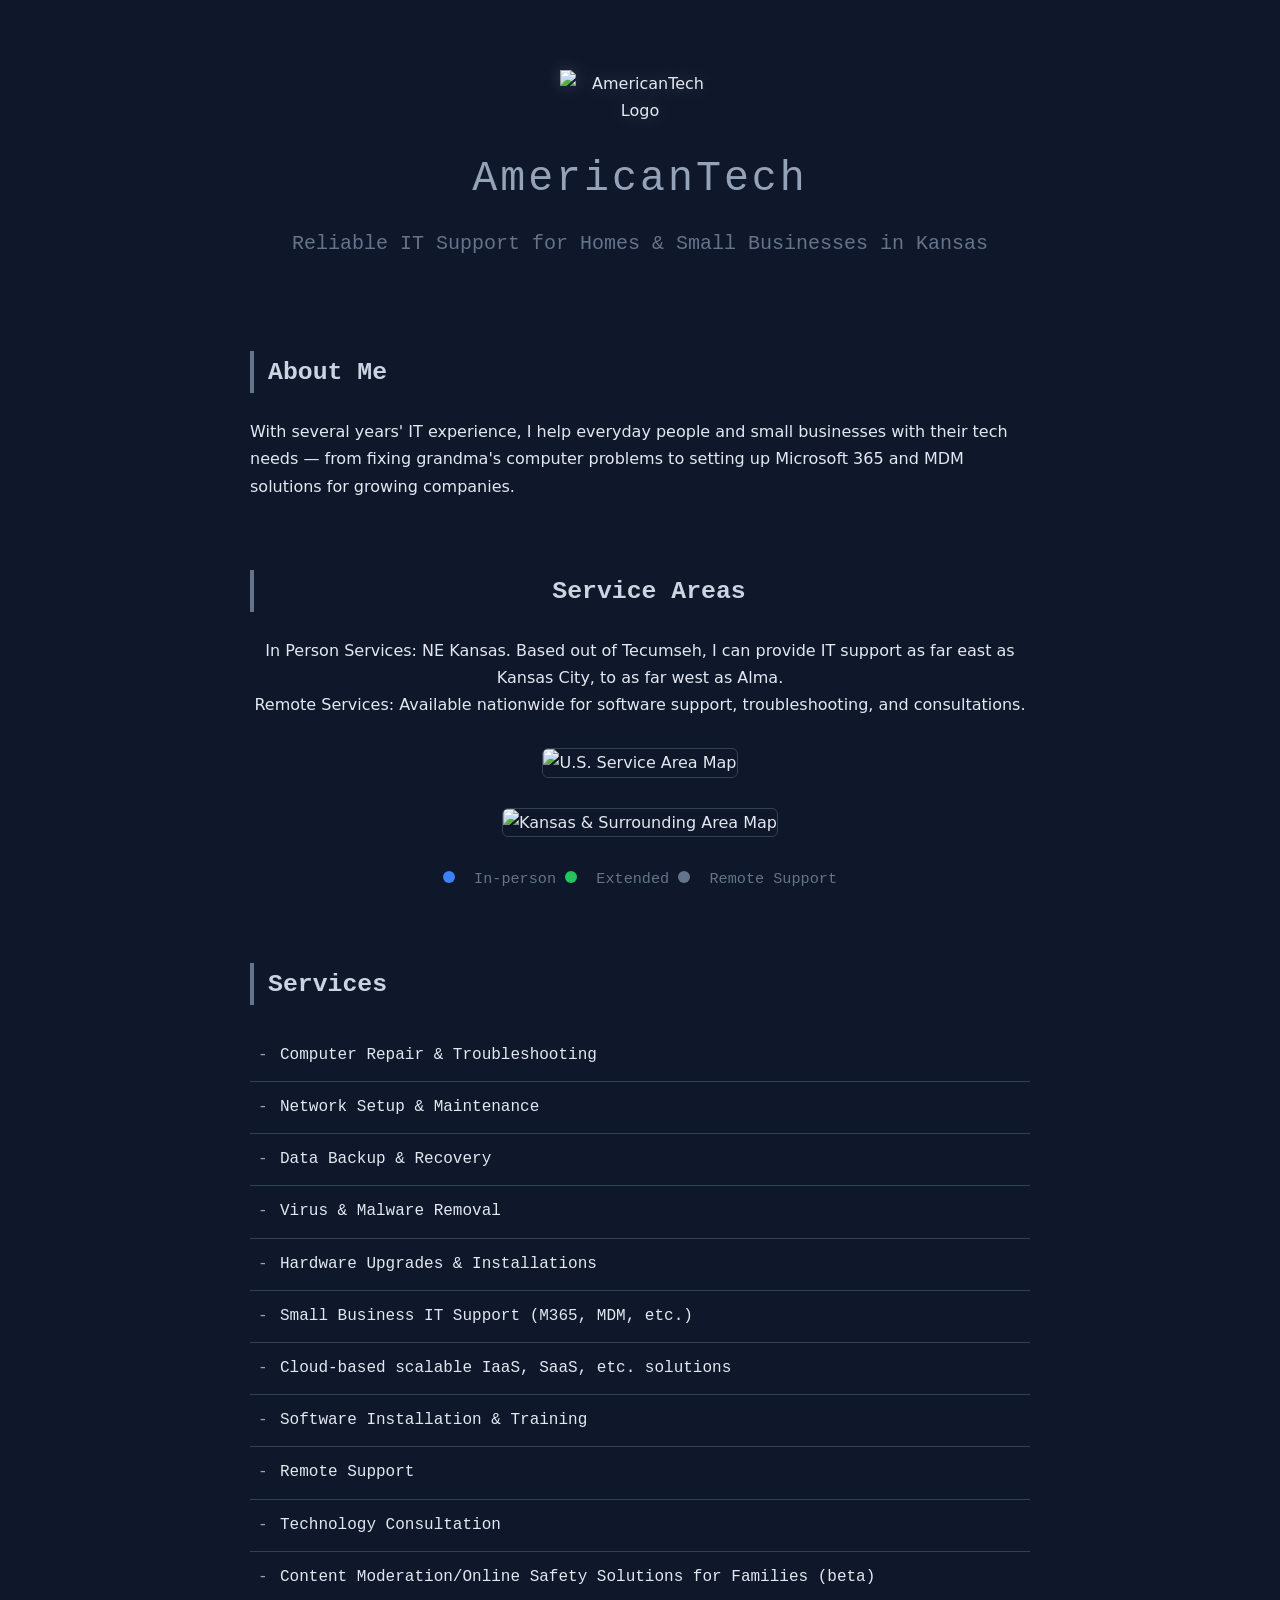
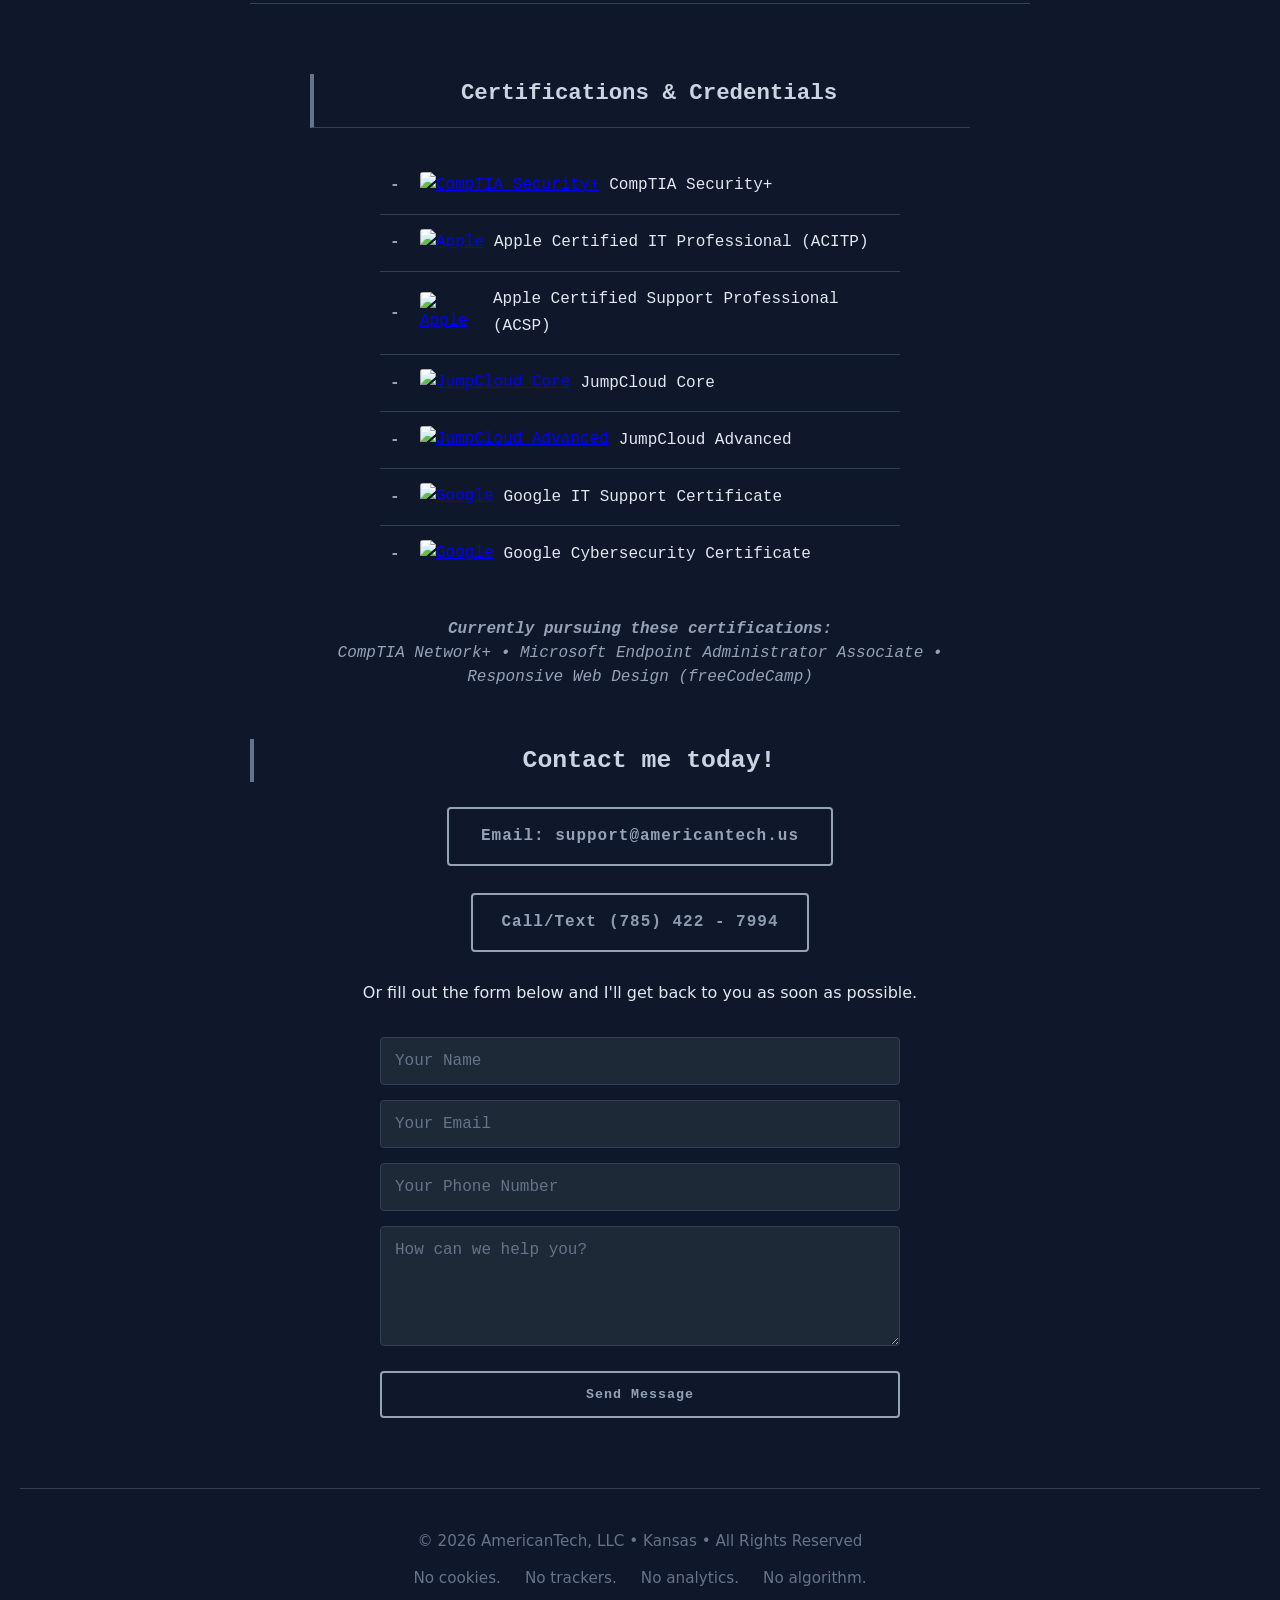
==== commit e2b3bf56: "Remove 'LLC' from company name in header" ====
--- a/index.html
+++ b/index.html
@@ -24,7 +24,7 @@
     <main>
         <header>
             <img src="https://i.imgur.com/STsCHxp.png" alt="AmericanTech Logo" class="logo">
-            <h1>AmericanTech, LLC</h1>
+            <h1>AmericanTech</h1>
             <p class="tagline">Reliable IT Support for Homes & Small Businesses in Kansas</p>
         </header>
 
